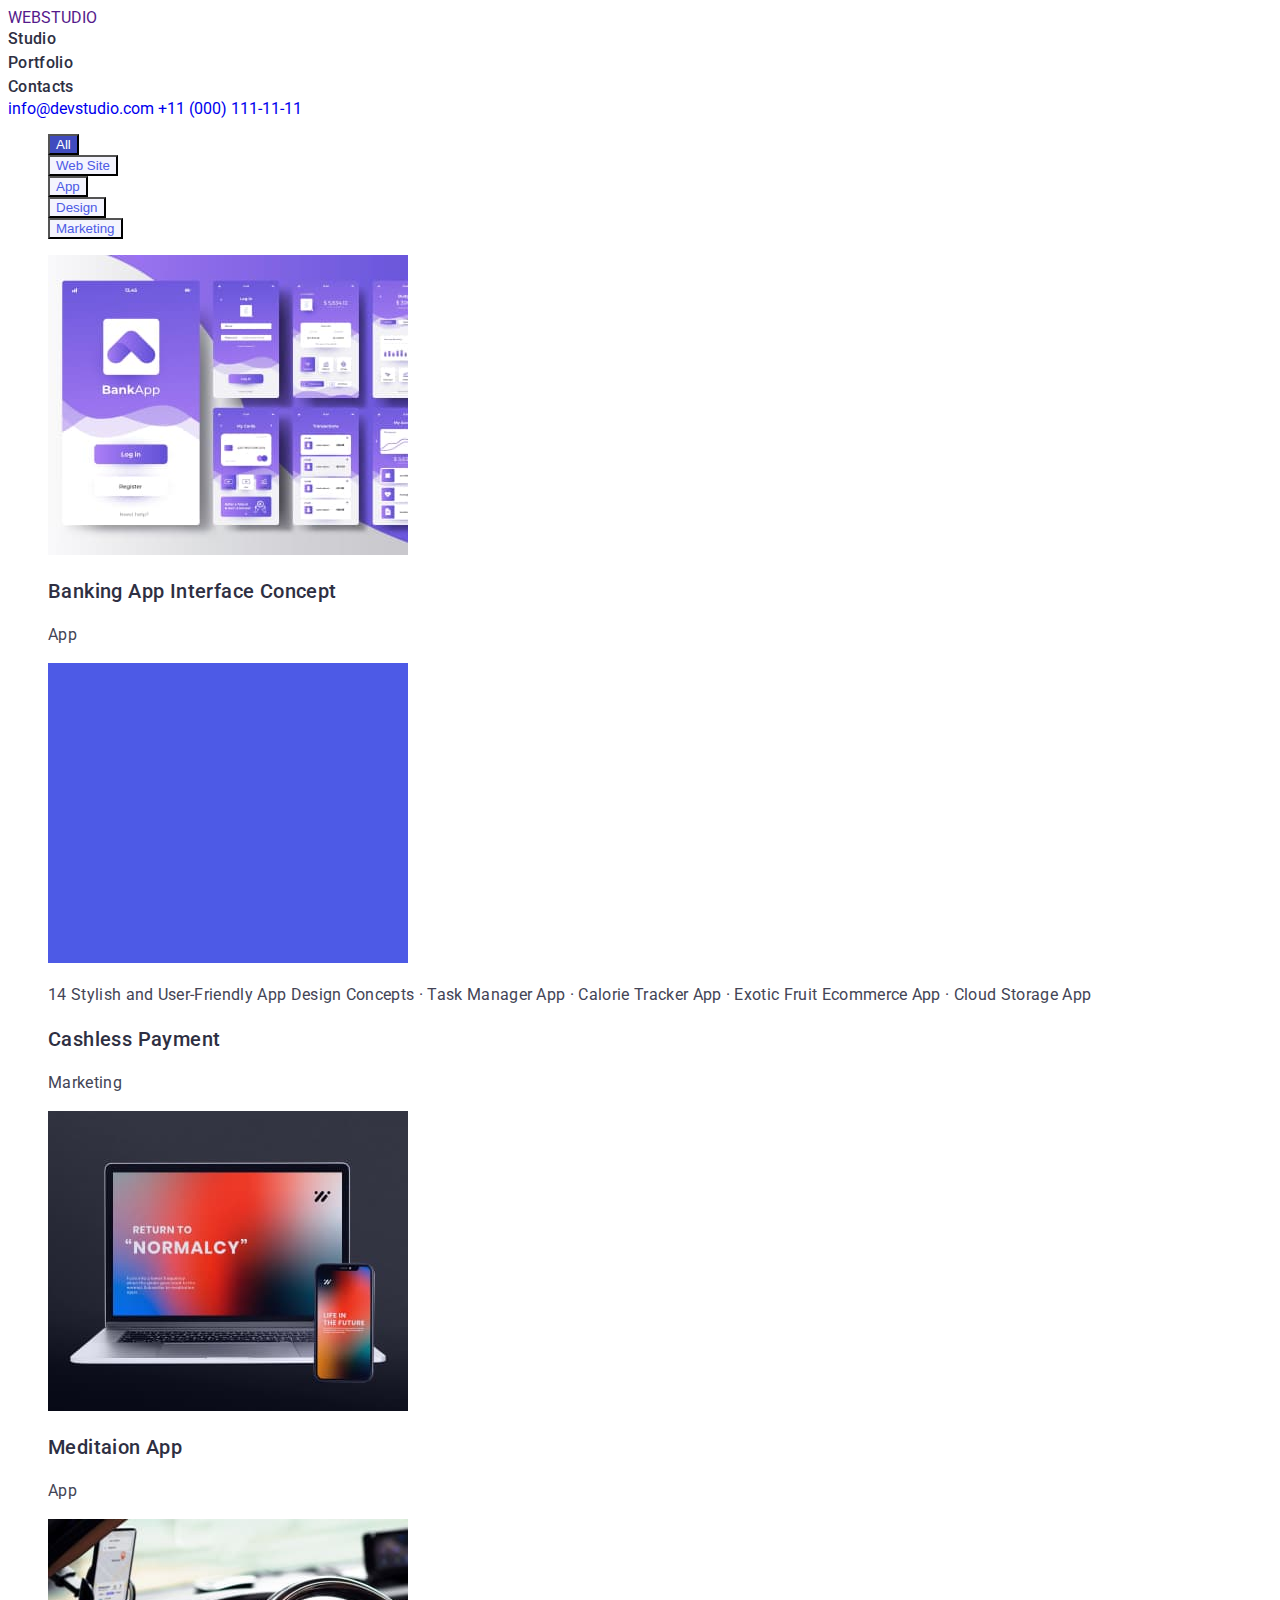
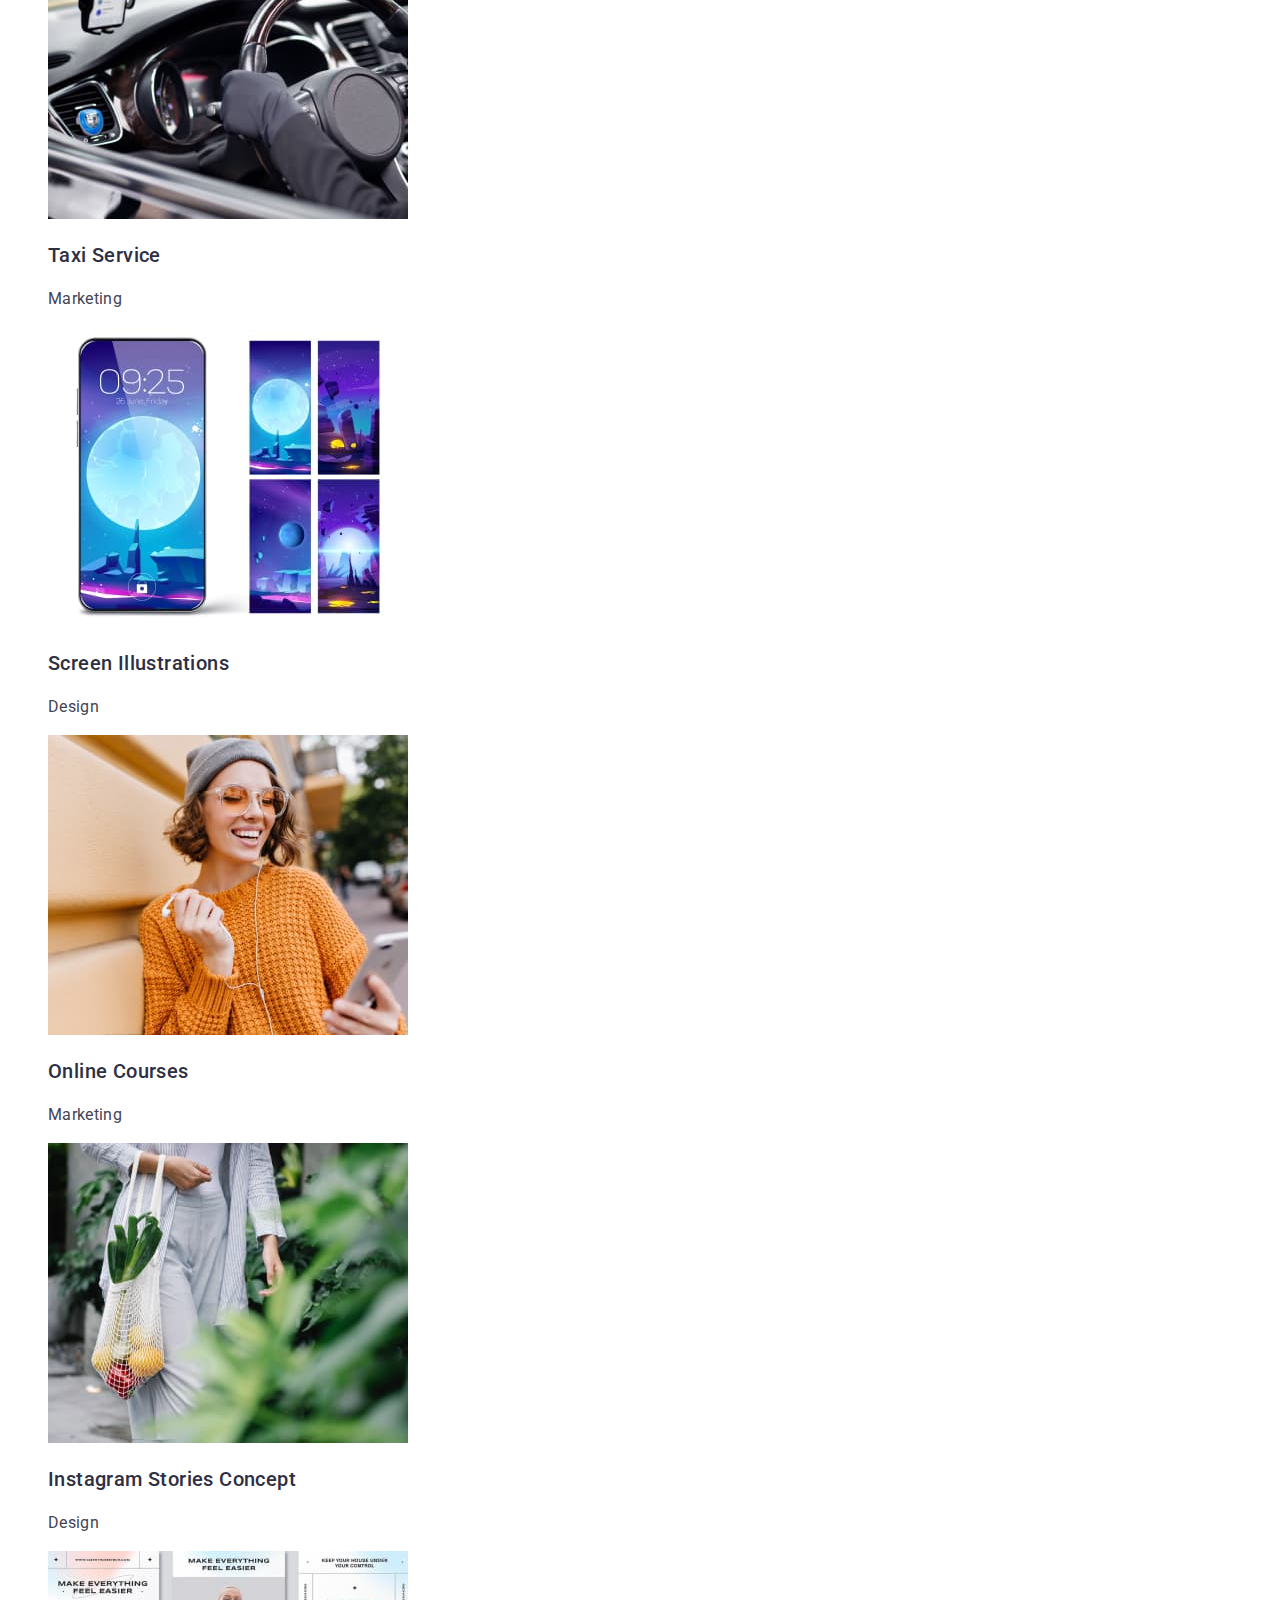
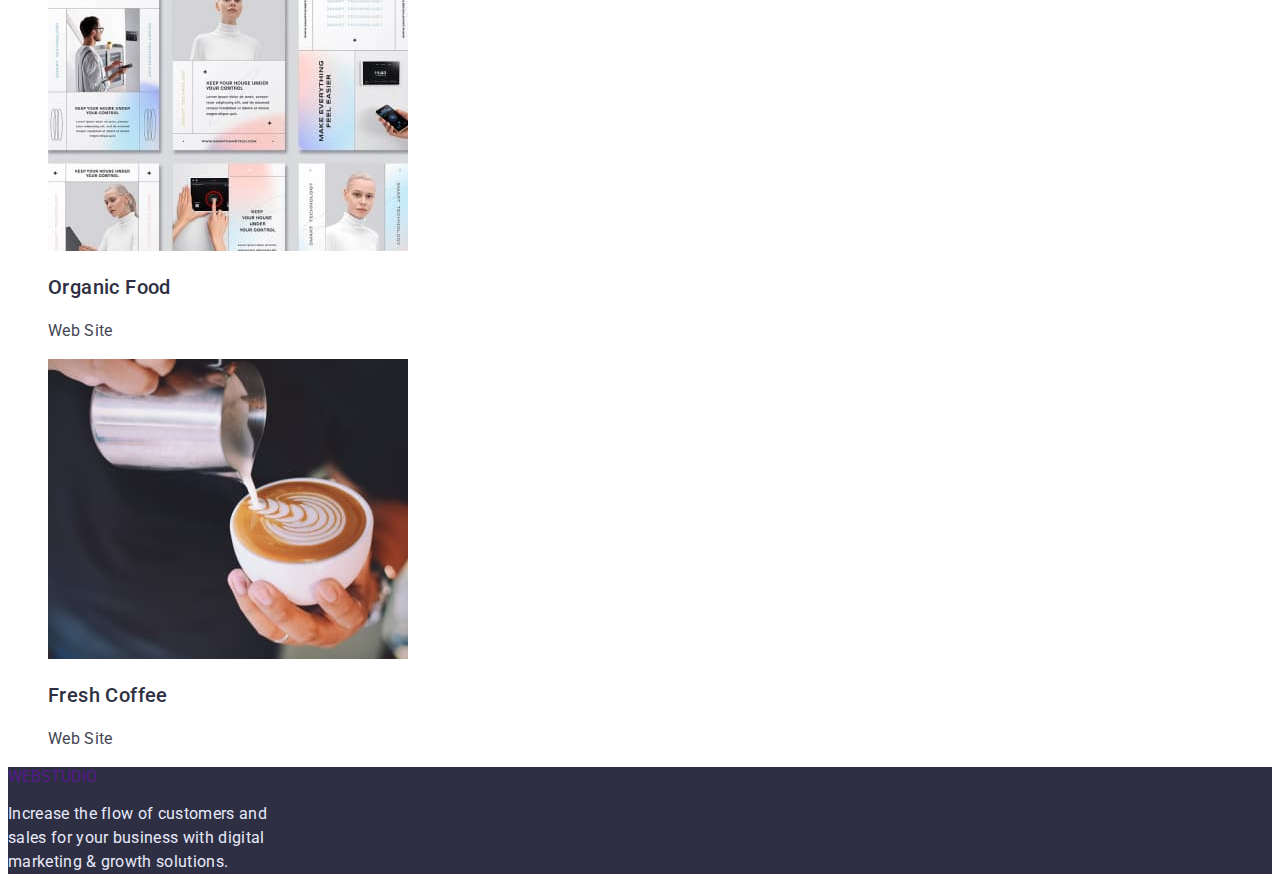
==== portfolio.html @ f01e8586 "new" ====
<!DOCTYPE html>
<html lang="en">
<head>
    <meta charset="UTF-8">
    <meta http-equiv="X-UA-Compatible" content="IE=edge">
    <meta name="viewport" content="width=device-width, initial-scale=1.0">
    <title>Portfolio</title>
    <link rel="preconnect" href="https://fonts.googleapis.com">
    <link rel="preconnect" href="https://fonts.gstatic.com" crossorigin>
    <link href="https://fonts.googleapis.com/css2?family=Raleway:wght@800&family=Roboto:wght@400;500;700;900&display=swap" rel="stylesheet">
    <link rel="stylesheet" href="./css/styles.css"/>
</head>
<body>
    <header class="header">
        <a href="" class="header-logo link">WEBSTUDIO</a>
        <nav class="header-navigation">
            <li class="header-item list link"><a href="index.html" class="header-link list link" >Studio</a></li>
            <li class="header-item list link"> <a href="./portfolio.html" class="header-link list link">Portfolio</a></li>
            <li class="header-item list link"><a href="" class="header-link list link">Contacts</a></li>
        </nav>
        <a href="mailto:info@devstudio.com" class="header-mail link" >info@devstudio.com</a>
        <a href="tel:+11(000)1111111" class="header-tel link">+11 (000) 111-11-11</a>
    </header>
    <main>
        <section class="portfolio-main">
        <ul>
            <li class="list"><button type="button" class="portfolio-btn-blue">All</button></li>
            <li class="list"><button type="button" class="portfolio-btn">Web Site</button></li>
            <li class="list"><button type="button" class="portfolio-btn">App</button></li>
            <li class="list"><button type="button" class="portfolio-btn">Design</button></li>
            <li class="list"><button type="button" class="portfolio-btn">Marketing</button></li>
        </ul>
    </section>
    <section class="portfolio-main">
        <ul>
            <li class="list">
                <img src="./img/pt1.jpg" alt="img1">
                </img>
                <h3 class="portfolio-title">Banking App Interface Concept</h3>
                <p class="portfolio-text">App</p>
            </li>
            <li class="list">
                <img src="./img/pt2.jpg" alt="img2">
                </img>
                <p class="portfolio-text">14 Stylish and User-Friendly App Design Concepts · Task Manager App · Calorie Tracker App · Exotic Fruit Ecommerce App · Cloud Storage App</p>
                <h3 class="portfolio-title">Cashless Payment</h3>
                <p class="portfolio-text">Marketing</p>
            </li>
            <li class="list">
                <img src="./img/pt3.jpg" alt="img3">
                </img>
                <h3 class="portfolio-title">Meditaion App</h3>
                <p class="portfolio-text">App</p>
            </li>
            <li class="list">
                <img src="./img/pt4.jpg" alt="img4">
                </img>
                <h3 class="portfolio-title">Taxi Service</h3>
                <p class="portfolio-text">Marketing</p>
            </li>
            <li class="list">
                <img src="./img/pt5.jpg" alt="img5">
                </img>
                <h3 class="portfolio-title">Screen Illustrations</h3>
                <p class="portfolio-text">Design</p>
            </li>
            <li class="list">
                <img src="./img/pt6.jpg" alt="img6">
                </img>
                <h3 class="portfolio-title">Online Courses</h3>
                <p class="portfolio-text">Marketing</p>
            </li>
            <li class="list">
                <img src="./img/pt7.jpg" alt="img7">
                </img>
                <h3 class="portfolio-title">Instagram Stories Concept</h3>
                <p class="portfolio-text">Design</p>
            </li>
            <li class="list">
                <img src="./img/pt8.jpg" alt="img8">
                </img>
                <h3 class="portfolio-title">Organic Food</h3>
                <p class="portfolio-text">Web Site</p>
            </li>
            <li class="list">
                <img src="./img/pt9.jpg" alt="img9">
                </img>
                <h3 class="portfolio-title">Fresh Coffee</h3>
                <p class="portfolio-text">Web Site</p>
            </li>
        </ul>
    </section>
    </main>
    <footer class="footer">
        <a href="" class="header-logo link">WEBSTUDIO</a>
        <p class="footer-ending">Increase the flow of customers and <br> sales for your business with digital <br> marketing & growth solutions.</p>
    </footer>
</body>
</html>
---- css/styles.css ----
body{
    font-family: "Roboto", "Raleway" ;
}

.list{
    list-style: none;
}

.link{
    text-decoration: none;
}

.header-item{
font-family: 'Roboto';
font-weight: 500;
font-size: 16px;
line-height: 1.5;
letter-spacing: 0.02em;
color: #2E2F42;
}

.header-mail-link{
    font-family: 'Roboto';
    font-style: normal;
    font-weight: 400;
    font-size: 16px;
    line-height: 1.5;
    /* identical to box height, or 150% */
    
    letter-spacing: 0.02em;
    color: #434455;
}

.header-tel-link{
font-family: 'Roboto';
font-style: normal;
font-weight: 400;
font-size: 16px;
line-height: 1.5;       
letter-spacing: 0.02em;
        color: #434455;
}
.header-link{
 font-family: 'Roboto';
font-weight: 500;
font-size: 16px;
line-height: 1.5;
letter-spacing: 0.02em;
color: #2E2F42;
}

.header{
    background: #FFFFFF;
}

.header-link:hover{
color: #4D5AE5;
}

.header-logo:hover{
    color: #4D5AE5;
}

.header-tel-link:hover{
    color: #4D5AE5;
}

.header-mail-link:hover{
    color: #4D5AE5;
}

.hero-info{
    background: #F4F4FD;

}

.hero{
    background: #2E2F42;
}
.title{
font-family: 'Roboto';
font-weight: 500;
font-size: 56px;
line-height: 1.07;
/* or 107% */

text-align: center;
letter-spacing: 0.02em;

color: #FFFFFF;
}
.hero-btn{
    background: #4D5AE5;
    cursor: pointer;
    color: #FFFFFF;
}

.about-title{
font-family: 'Roboto';
font-weight: 500;
font-size: 20px;
line-height: 1.2;
/* identical to box height, or 120% */

letter-spacing: 0.02em;

/* NAVY BLUE */

color: #2E2F42;
}

.about-text{
font-family: 'Roboto';
font-weight: 400;
font-size: 16px;
line-height: 1.5;
/* or 150% */

letter-spacing: 0.02em;

/* SLATE */

color: #434455;
}

.hero-title{
font-family: 'Roboto';
font-weight: 500;
font-size: 36px;
line-height: 1.11;
/* identical to box height, or 111% */

text-align: center;
letter-spacing: 0.02em;
text-transform: capitalize;

color: #2E2F42;
}
.hero-subtitle{
    font-family: 'Roboto';
font-weight: 500;
font-size: 20px;
line-height: 1.2;
/* identical to box height, or 120% */

text-align: center;
letter-spacing: 0.02em;
color: #2E2F42;
}

.after_subtitle{
font-family: 'Roboto';
font-weight: 400;
font-size: 16px;
line-height: 1.5;
/* identical to box height, or 150% */

text-align: center;
letter-spacing: 0.02em;

/* SLATE */

color: #434455;
}

.footer{
    background: #2E2F42;
}

.footer-ending{
    font-family: 'Roboto';
    font-style: normal;
    font-weight: 400;
    font-size: 16px;
    line-height: 1.5;
    /* or 150% */
    
    letter-spacing: 0.02em;
    color: #E7E9FC;   
}

.portfolio-btn{
    background-color: #F4F4FD;
    color: #4D5AE5;
    cursor: pointer;
}

.portfolio-btn-blue{
    background-color: #404BBF;
    color: #FFFFFF;
    cursor: pointer;
}

.portfolio-main{
    color: #E5E5E5;;
}

.portfolio-title{
font-family: 'Roboto';
font-weight: 500;
font-size: 20px;
line-height: 1.2;
/* identical to box height, or 120% */

letter-spacing: 0.02em;

/* NAVY BLUE */

color: #2E2F42;
}

.portfolio-text{
font-family: 'Roboto';
font-weight: 400;
font-size: 16px;
line-height: 1.5;
/* identical to box height, or 150% */

letter-spacing: 0.02em;

/* SLATE */

color: #434455;
}

.portfolio-btn-blue:hover{
    color: #4D5AE5;
}

.portfolio-btn:hover{
    color: #4D5AE5;
}
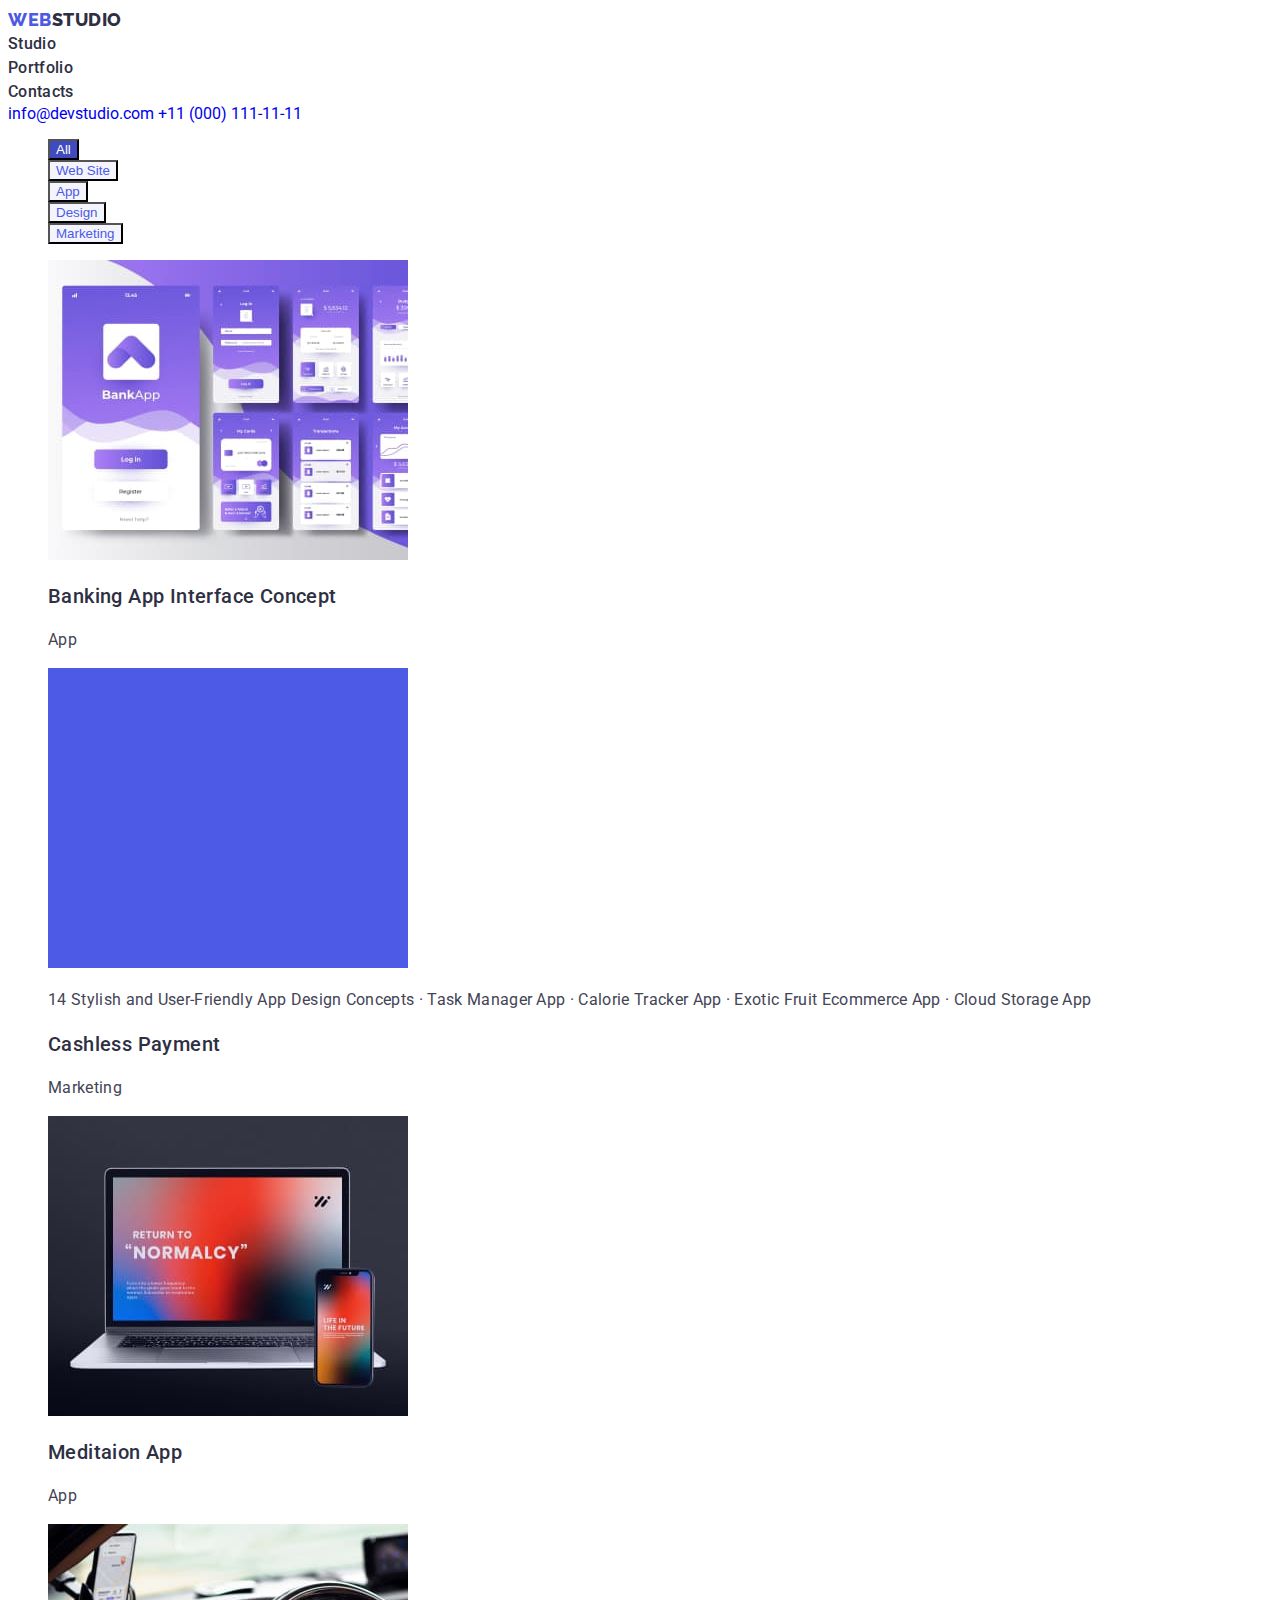
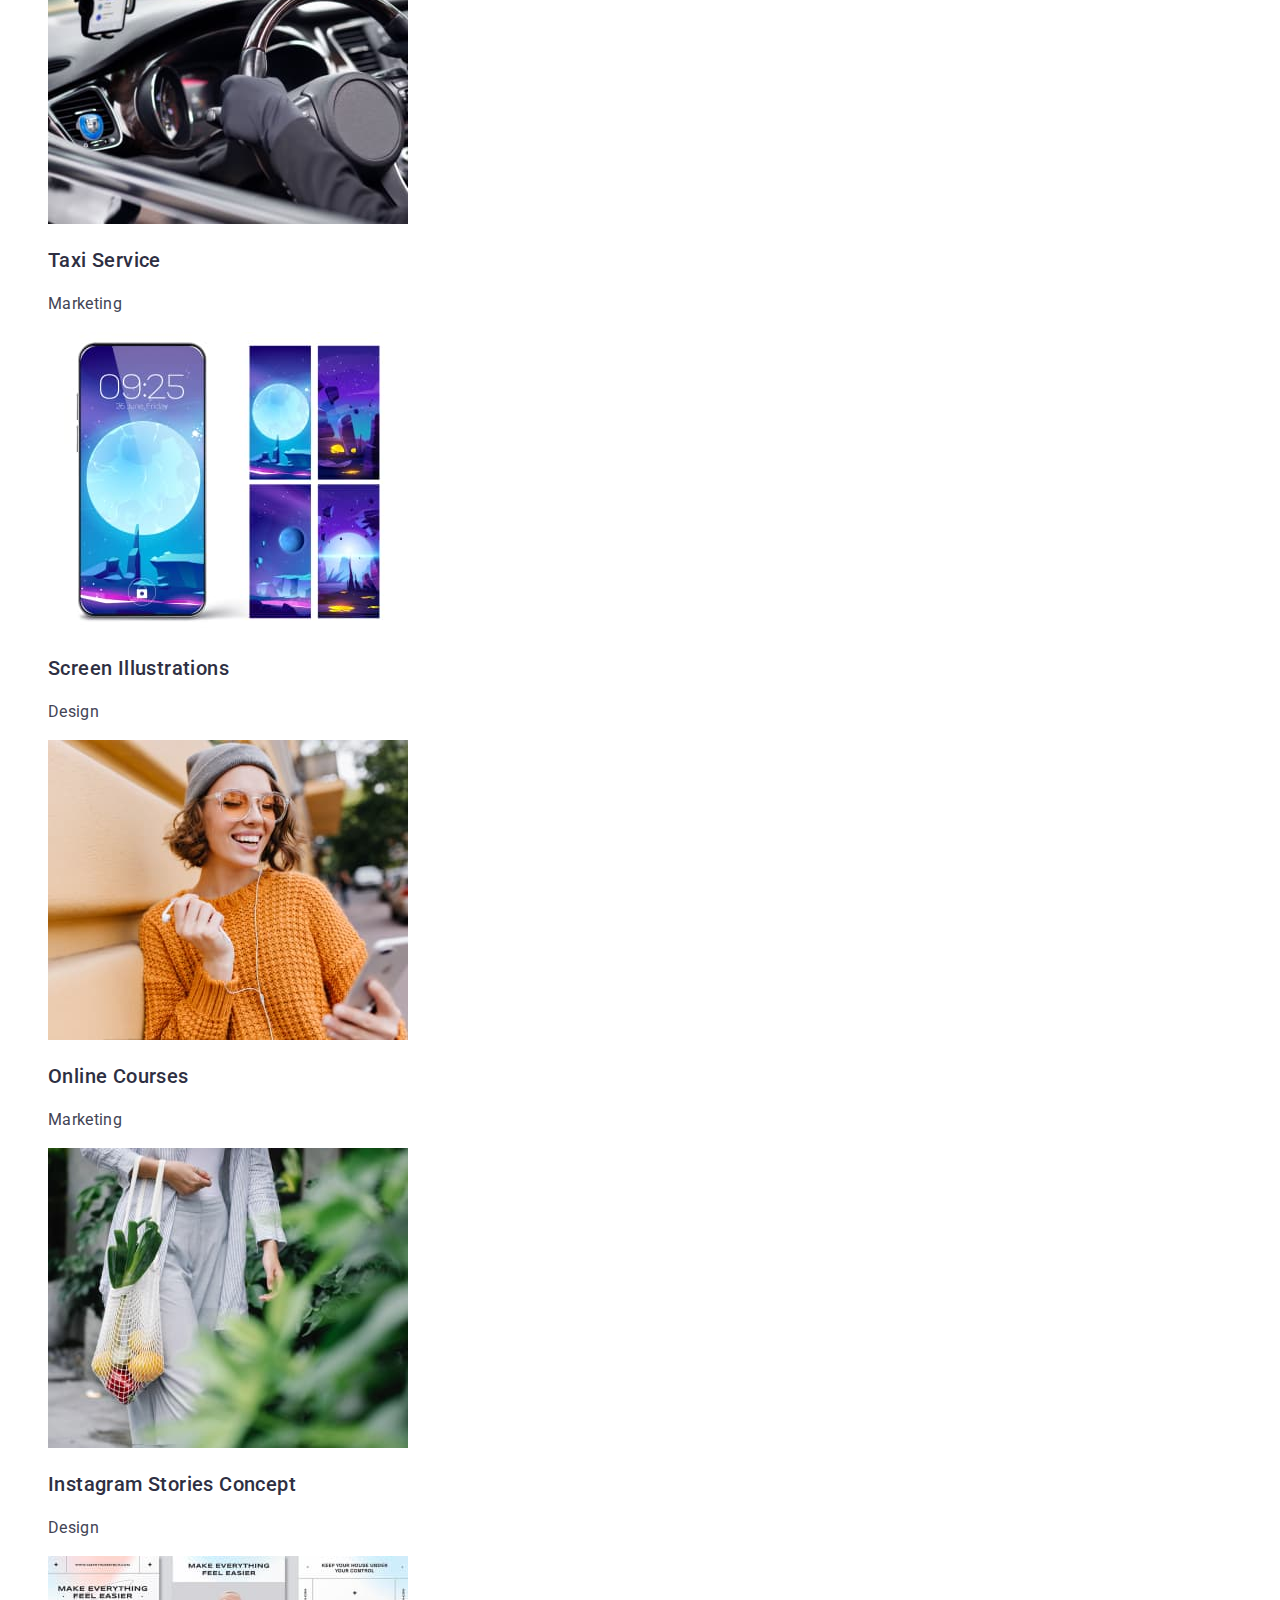
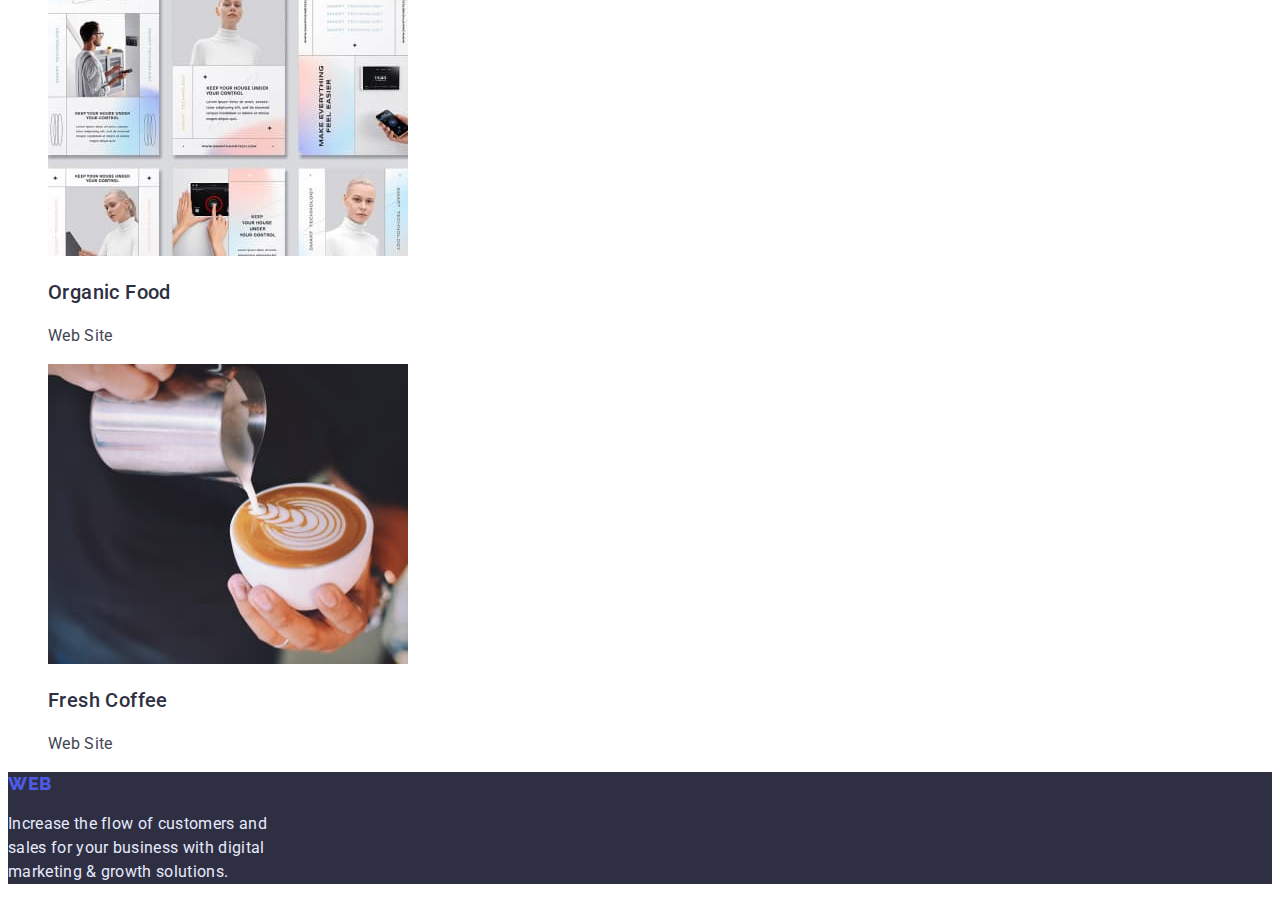
==== commit 7e0ba818: "new" ====
--- a/portfolio.html
+++ b/portfolio.html
@@ -12,7 +12,7 @@
 </head>
 <body>
     <header class="header">
-        <a href="" class="header-logo link">WEBSTUDIO</a>
+        <a href="" class="header-logo link">WEB <span class="logo-span">STUDIO</span></a>
         <nav class="header-navigation">
             <li class="header-item list link"><a href="index.html" class="header-link list link" >Studio</a></li>
             <li class="header-item list link"> <a href="./portfolio.html" class="header-link list link">Portfolio</a></li>
@@ -92,7 +92,7 @@
     </section>
     </main>
     <footer class="footer">
-        <a href="" class="header-logo link">WEBSTUDIO</a>
+        <a href="" class="footer-logo link">WEB <span class="footer-logo-span"> STUDIO </span> </a>
         <p class="footer-ending">Increase the flow of customers and <br> sales for your business with digital <br> marketing & growth solutions.</p>
     </footer>
 </body>
--- a/css/styles.css
+++ b/css/styles.css
@@ -8,6 +8,44 @@
 
 .link{
     text-decoration: none;
+}
+
+
+.logo-span{
+    font-family: 'Raleway';
+    font-weight: 800;
+    font-size: 18px;
+    line-height: 1.33;
+    /* identical to box height, or 133% */
+    
+    display: flex;
+    align-items: center;
+    letter-spacing: 0.03em;
+    text-transform: uppercase;
+    
+    /* NAVY BLUE */
+    
+    color: #2E2F42;
+    
+}
+
+.header-logo{
+    font-family: 'Raleway';
+    font-style: normal;
+    font-weight: 800;
+    font-size: 18px;
+    line-height: 1.33;
+    /* identical to box height, or 133% */
+    
+    display: flex;
+    align-items: center;
+    letter-spacing: 0.03em;
+    text-transform: uppercase;
+    
+    /* IRIS */
+    
+    color: #4D5AE5;
+    
 }
 
 .header-item{
@@ -29,7 +67,7 @@
     
     letter-spacing: 0.02em;
     color: #434455;
-}
+} 
 
 .header-tel-link{
 font-family: 'Roboto';
@@ -61,11 +99,11 @@
     color: #4D5AE5;
 }
 
-.header-tel-link:hover{
-    color: #4D5AE5;
-}
-
-.header-mail-link:hover{
+.header-tel:hover{
+    color: #4D5AE5;
+}
+
+.header-mail:hover{
     color: #4D5AE5;
 }
 
@@ -229,4 +267,42 @@
 
 .portfolio-btn:hover{
     color: #4D5AE5;
+}
+
+.footer-logo{
+    font-family: 'Raleway';
+font-style: normal;
+font-weight: 800;
+font-size: 18px;
+line-height: 1.33;
+/* identical to box height, or 133% */
+
+display: flex;
+align-items: center;
+letter-spacing: 0.03em;
+text-transform: uppercase;
+
+/* IRIS */
+
+color: #4D5AE5;
+}
+
+.footer-logo-span{
+    font-family: 'Raleway';
+font-style: normal;
+font-weight: 800;
+font-size: 18px;
+line-height: 1.33;
+/* identical to box height, or 133% */
+
+display: flex;
+align-items: center;
+letter-spacing: 0.03em;
+text-transform: uppercase;
+
+/* NAVY BLUE */
+
+color: #2E2F42;
+
+
 }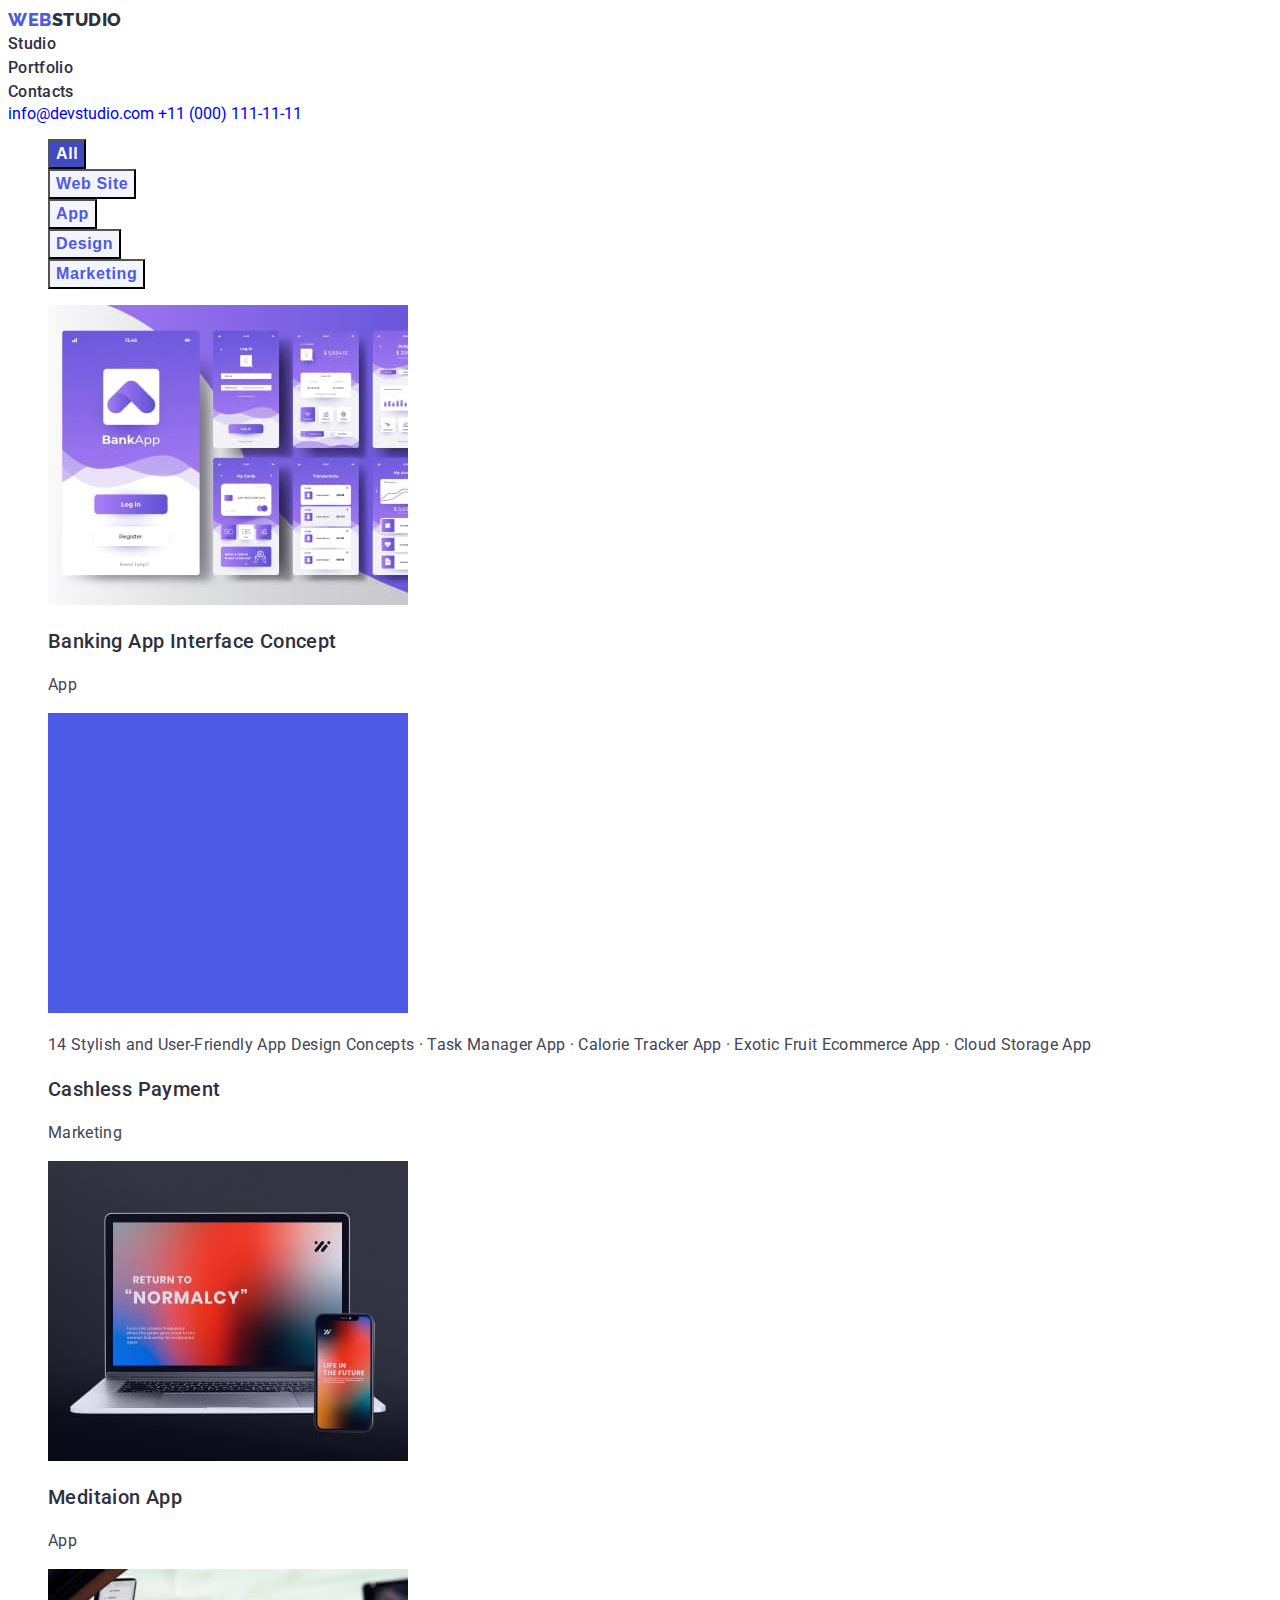
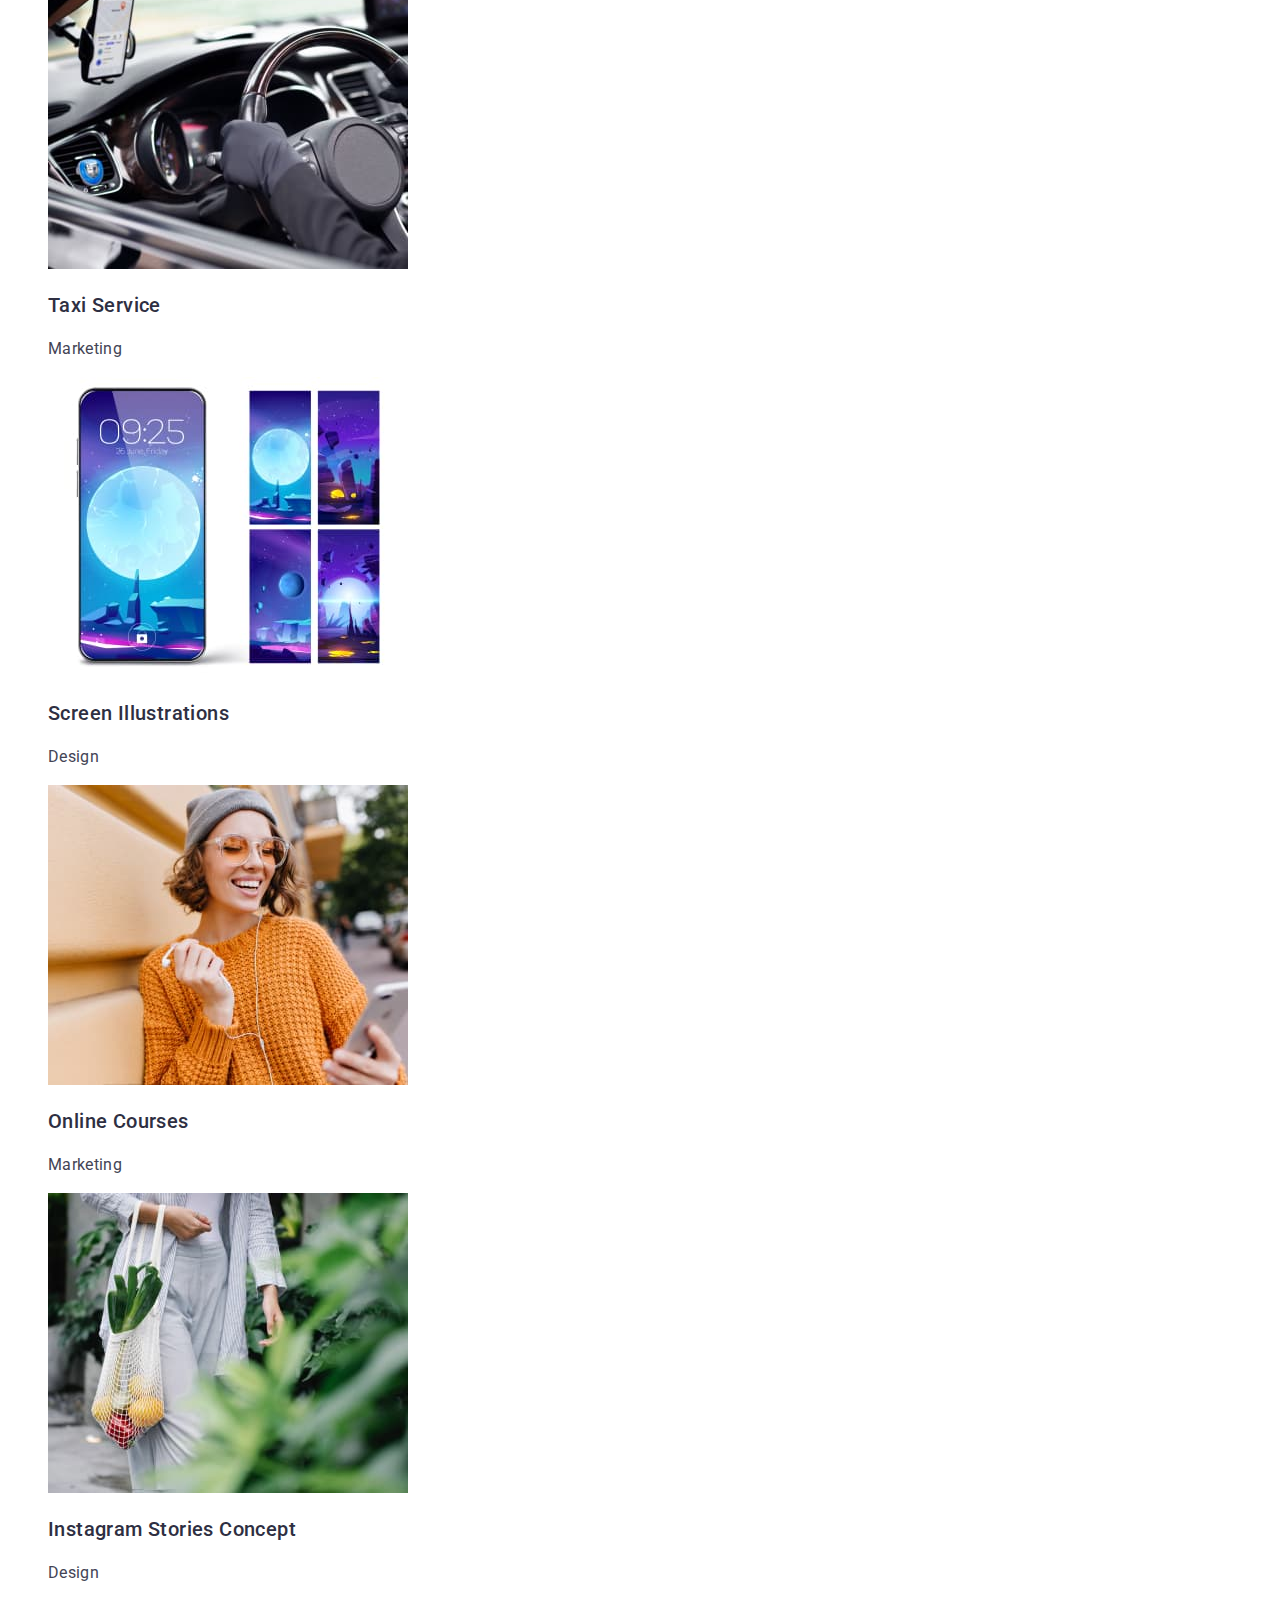
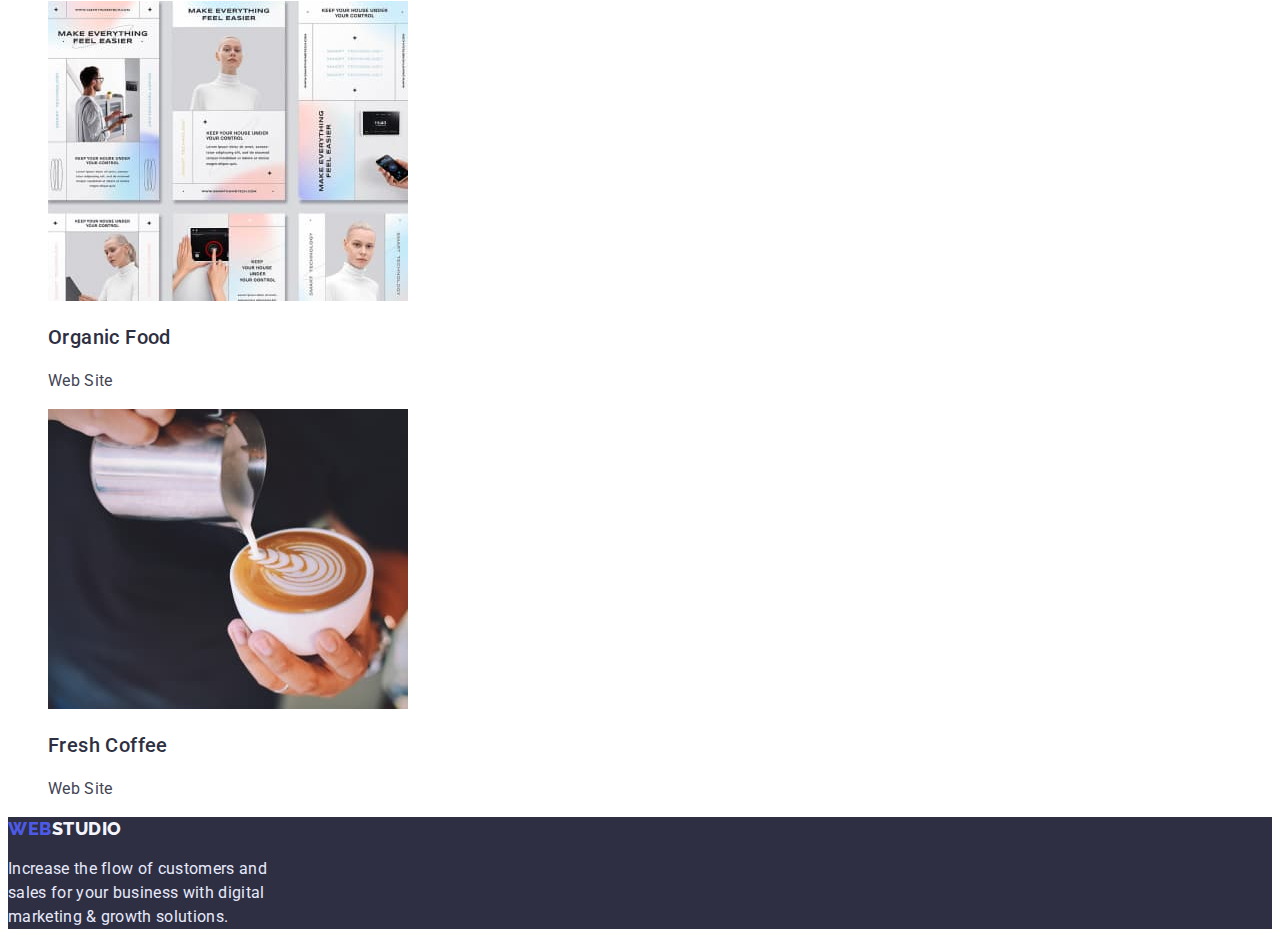
==== commit 89800d34: "new" ====
--- a/portfolio.html
+++ b/portfolio.html
@@ -30,8 +30,6 @@
             <li class="list"><button type="button" class="portfolio-btn">Design</button></li>
             <li class="list"><button type="button" class="portfolio-btn">Marketing</button></li>
         </ul>
-    </section>
-    <section class="portfolio-main">
         <ul>
             <li class="list">
                 <img src="./img/pt1.jpg" alt="img1">
--- a/css/styles.css
+++ b/css/styles.css
@@ -1,3 +1,5 @@
+:root{ --main-color: #2E2F42;}
+
 body{
     font-family: "Roboto", "Raleway" ;
 }
@@ -25,13 +27,12 @@
     
     /* NAVY BLUE */
     
-    color: #2E2F42;
+    color: var(--main-color);
     
 }
 
 .header-logo{
     font-family: 'Raleway';
-    font-style: normal;
     font-weight: 800;
     font-size: 18px;
     line-height: 1.33;
@@ -49,17 +50,14 @@
 }
 
 .header-item{
-font-family: 'Roboto';
-font-weight: 500;
-font-size: 16px;
-line-height: 1.5;
-letter-spacing: 0.02em;
-color: #2E2F42;
+font-weight: 500;
+font-size: 16px;
+line-height: 1.5;
+letter-spacing: 0.02em;
+color: var(--main-color);
 }
 
 .header-mail-link{
-    font-family: 'Roboto';
-    font-style: normal;
     font-weight: 400;
     font-size: 16px;
     line-height: 1.5;
@@ -70,8 +68,6 @@
 } 
 
 .header-tel-link{
-font-family: 'Roboto';
-font-style: normal;
 font-weight: 400;
 font-size: 16px;
 line-height: 1.5;       
@@ -79,12 +75,11 @@
         color: #434455;
 }
 .header-link{
- font-family: 'Roboto';
-font-weight: 500;
-font-size: 16px;
-line-height: 1.5;
-letter-spacing: 0.02em;
-color: #2E2F42;
+font-weight: 500;
+font-size: 16px;
+line-height: 1.5;
+letter-spacing: 0.02em;
+color: var(--main-color);
 }
 
 .header{
@@ -113,10 +108,9 @@
 }
 
 .hero{
-    background: #2E2F42;
+    background: var(--main-color);
 }
 .title{
-font-family: 'Roboto';
 font-weight: 500;
 font-size: 56px;
 line-height: 1.07;
@@ -130,11 +124,20 @@
 .hero-btn{
     background: #4D5AE5;
     cursor: pointer;
-    color: #FFFFFF;
+font-weight: 600;
+font-size: 16px;
+line-height: 1.18;
+/* identical to box height */
+
+display: flex;
+align-items: center;
+letter-spacing: 0.04em;
+
+color: #FFFFFF;
+
 }
 
 .about-title{
-font-family: 'Roboto';
 font-weight: 500;
 font-size: 20px;
 line-height: 1.2;
@@ -144,11 +147,10 @@
 
 /* NAVY BLUE */
 
-color: #2E2F42;
+color: var(--main-color);
 }
 
 .about-text{
-font-family: 'Roboto';
 font-weight: 400;
 font-size: 16px;
 line-height: 1.5;
@@ -162,7 +164,6 @@
 }
 
 .hero-title{
-font-family: 'Roboto';
 font-weight: 500;
 font-size: 36px;
 line-height: 1.11;
@@ -172,10 +173,9 @@
 letter-spacing: 0.02em;
 text-transform: capitalize;
 
-color: #2E2F42;
+color: var(--main-color);
 }
 .hero-subtitle{
-    font-family: 'Roboto';
 font-weight: 500;
 font-size: 20px;
 line-height: 1.2;
@@ -183,11 +183,10 @@
 
 text-align: center;
 letter-spacing: 0.02em;
-color: #2E2F42;
+color: var(--main-color);
 }
 
 .after_subtitle{
-font-family: 'Roboto';
 font-weight: 400;
 font-size: 16px;
 line-height: 1.5;
@@ -202,12 +201,10 @@
 }
 
 .footer{
-    background: #2E2F42;
+    background: var(--main-color);
 }
 
 .footer-ending{
-    font-family: 'Roboto';
-    font-style: normal;
     font-weight: 400;
     font-size: 16px;
     line-height: 1.5;
@@ -219,13 +216,36 @@
 
 .portfolio-btn{
     background-color: #F4F4FD;
+    font-weight: 600;
+    font-size: 16px;
+    line-height: 1.5;
+    /* identical to box height, or 150% */
+    
+    display: flex;
+    align-items: center;
+    text-align: center;
+    letter-spacing: 0.04em;
+    
+    /* IRIS */
+    
     color: #4D5AE5;
     cursor: pointer;
 }
 
 .portfolio-btn-blue{
     background-color: #404BBF;
+    font-weight: 600;
+    font-size: 16px;
+    line-height: 1.5;
+    /* identical to box height, or 150% */
+    
+    display: flex;
+    align-items: center;
+    text-align: center;
+    letter-spacing: 0.04em;
+    
     color: #FFFFFF;
+    
     cursor: pointer;
 }
 
@@ -234,7 +254,6 @@
 }
 
 .portfolio-title{
-font-family: 'Roboto';
 font-weight: 500;
 font-size: 20px;
 line-height: 1.2;
@@ -244,11 +263,10 @@
 
 /* NAVY BLUE */
 
-color: #2E2F42;
+color: var(--main-color);
 }
 
 .portfolio-text{
-font-family: 'Roboto';
 font-weight: 400;
 font-size: 16px;
 line-height: 1.5;
@@ -271,7 +289,6 @@
 
 .footer-logo{
     font-family: 'Raleway';
-font-style: normal;
 font-weight: 800;
 font-size: 18px;
 line-height: 1.33;
@@ -288,21 +305,7 @@
 }
 
 .footer-logo-span{
-    font-family: 'Raleway';
-font-style: normal;
-font-weight: 800;
-font-size: 18px;
-line-height: 1.33;
-/* identical to box height, or 133% */
-
-display: flex;
-align-items: center;
-letter-spacing: 0.03em;
-text-transform: uppercase;
-
-/* NAVY BLUE */
-
-color: #2E2F42;
-
+
+color: #F4F4FD;
 
 }